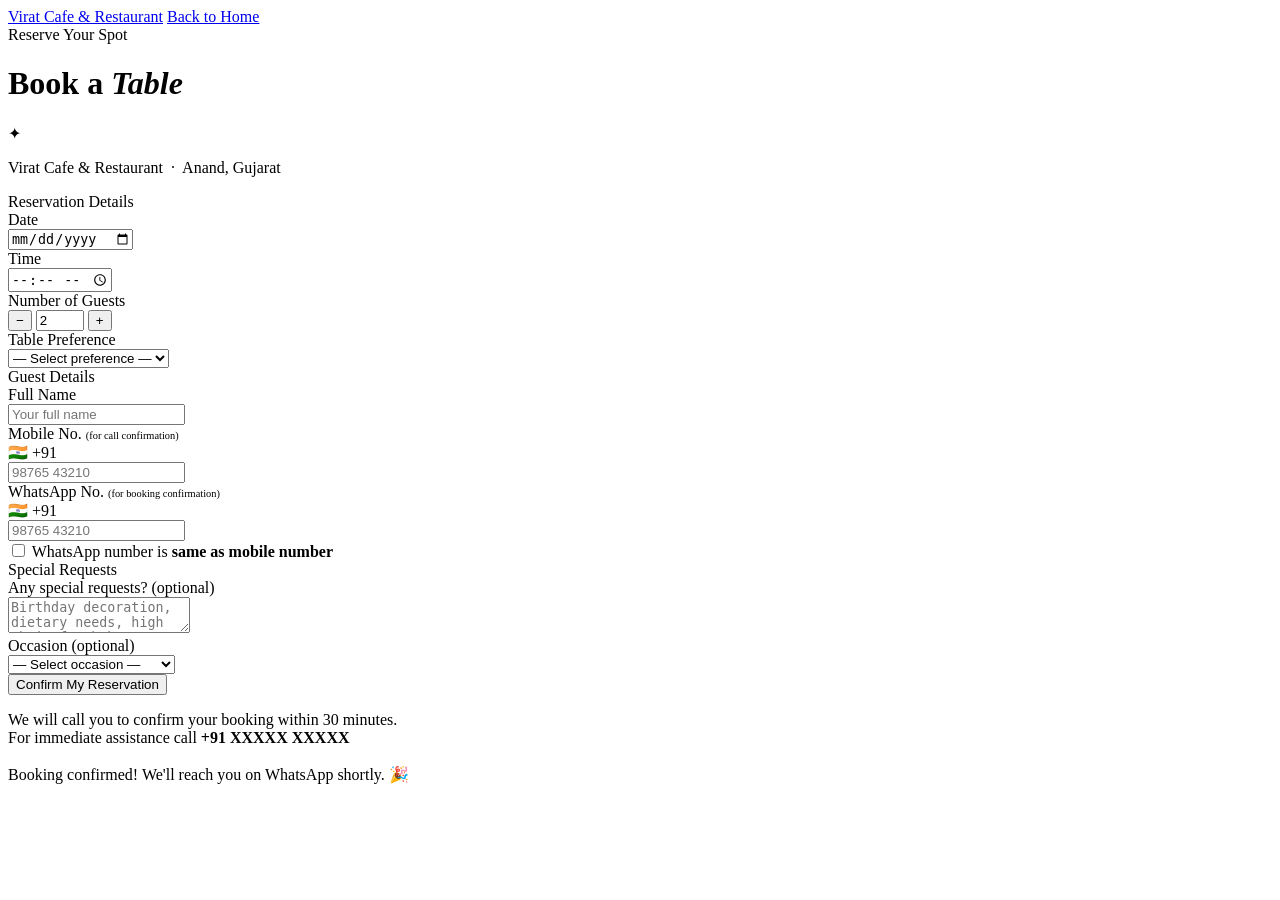
==== bookingtable.html @ a5eb3bc1 "Add files via upload" ====
<!DOCTYPE html>
<html lang="en">
<head>
    <meta charset="UTF-8">
    <meta name="viewport" content="width=device-width, initial-scale=1.0">
    <title>Virat cafe & restaurant</title>
     <link rel="stylesheet" href="bookingtable.css">
</head>
<body>
      <!-- Navbar -->
  <nav class="navbar">
    <a class="nav-logo" href="index.html">Virat Cafe &amp; Restaurant</a>
    <a class="nav-back" href="index.html"><i class="fa fa-arrow-left"></i> Back to Home</a>
  </nav>
 
  <div class="page">
    <div class="container">
 
      <!-- Header -->
      <div class="page-header">
        <div class="badge"><i class="fa fa-utensils"></i> Reserve Your Spot</div>
        <h1>Book a <em>Table</em></h1>
        <div class="header-rule"><span>✦</span></div>
        <p>Virat Cafe &amp; Restaurant &nbsp;·&nbsp; Anand, Gujarat</p>
      </div>
 
      <!-- Form Card -->
      <div class="form-card">
        <form id="bookingForm" onsubmit="handleSubmit(event)">
 
          <!-- ── 1. Reservation Details ── -->
          <div class="form-section">
            <div class="section-title"><i class="fa fa-calendar-alt"></i> Reservation Details</div>
 
            <!-- Date & Time -->
            <div class="datetime-row">
              <div class="field">
                <label>Date</label>
                <div class="input-wrap">
                  <i class="icon fa fa-calendar"></i>
                  <input type="date" id="date" required/>
                </div>
              </div>
              <div class="field">
                <label>Time</label>
                <div class="input-wrap">
                  <i class="icon fa fa-clock"></i>
                  <input type="time" id="time" required/>
                </div>
              </div>
            </div>
 
            <!-- Number of Guests -->
            <div class="field">
              <label>Number of Guests</label>
              <div class="guest-counter">
                <button type="button" class="guest-btn" onclick="changeGuests(-1)">−</button>
                <input class="guest-input" type="number" id="guests" value="2" min="1" max="20" readonly/>
                <button type="button" class="guest-btn" onclick="changeGuests(1)">+</button>
              </div>
            </div>
 
            <!-- Table Preference -->
            <div class="field no-icon">
              <label>Table Preference</label>
              <div class="input-wrap">
                <i class="icon fa fa-chair"></i>
                <select id="table">
                  <option value="">— Select preference —</option>
                  <option>Indoor – Regular</option>
                  <option>Indoor – Window Side</option>
                  <option>Outdoor – Garden</option>
                  <option>Private Dining</option>
                  <option>No preference</option>
                </select>
              </div>
            </div>
          </div>
 
          <!-- ── 2. Guest Details ── -->
          <div class="form-section">
            <div class="section-title"><i class="fa fa-user"></i> Guest Details</div>
 
            <!-- Name -->
            <div class="field">
              <label>Full Name</label>
              <div class="input-wrap">
                <i class="icon fa fa-user"></i>
                <input type="text" id="name" placeholder="Your full name" required/>
              </div>
            </div>
 
            <!-- Mobile for Call -->
            <div class="field">
              <label>Mobile No. <span style="color:var(--muted);font-size:.65rem;text-transform:none;letter-spacing:0">(for call confirmation)</span></label>
              <div class="input-wrap has-prefix">
                <div class="phone-prefix">🇮🇳 +91</div>
                <input type="tel" id="mobile" placeholder="98765 43210" maxlength="10" pattern="[0-9]{10}" required/>
              </div>
            </div>
 
            <!-- WhatsApp Number -->
            <div class="field">
              <label>WhatsApp No. <span style="color:var(--muted);font-size:.65rem;text-transform:none;letter-spacing:0">(for booking confirmation)</span></label>
              <div class="input-wrap has-prefix">
                <div class="phone-prefix">🇮🇳 +91</div>
                <input type="tel" id="whatsapp" placeholder="98765 43210" maxlength="10" pattern="[0-9]{10}"/>
              </div>
            </div>
 
            <!-- Same as mobile toggle -->
            <div class="field">
              <label class="whatsapp-row" for="sameNum">
                <input type="checkbox" id="sameNum" onchange="copyMobile(this)"/>
                <span>WhatsApp number is <strong>same as mobile number</strong></span>
                <i class="fa-brands fa-whatsapp wa-icon"></i>
              </label>
            </div>
          </div>
 
          <!-- ── 3. Special Requests ── -->
          <div class="form-section">
            <div class="section-title"><i class="fa fa-star"></i> Special Requests</div>
 
            <div class="field note-wrap">
              <label>Any special requests? (optional)</label>
              <div class="input-wrap">
                <i class="icon fa fa-pen"></i>
                <textarea id="note" placeholder="Birthday decoration, dietary needs, high chair for baby, etc."></textarea>
              </div>
            </div>
 
            <!-- Occasion -->
            <div class="field no-icon">
              <label>Occasion (optional)</label>
              <div class="input-wrap">
                <i class="icon fa fa-gift"></i>
                <select id="occasion">
                  <option value="">— Select occasion —</option>
                  <option>Birthday Celebration</option>
                  <option>Anniversary</option>
                  <option>Family Gathering</option>
                  <option>Business Lunch / Dinner</option>
                  <option>Date Night</option>
                  <option>Other</option>
                </select>
              </div>
            </div>
          </div>
 
        </form>
      </div>
 
      <!-- Submit button outside card for visual separation -->
      <div class="submit-wrap">
        <button class="btn-submit" onclick="handleSubmit(event)">
          <i class="fa fa-check-circle"></i>
          Confirm My Reservation
        </button>
      </div>
 
      <p class="page-foot">
        We will call you to confirm your booking within 30 minutes.<br>
        For immediate assistance call <strong style="color:var(--gold-lt)">+91 XXXXX XXXXX</strong>
      </p>
 
    </div>
  </div>
 
  <!-- Toast -->
  <div class="toast" id="toast">
    <i class="fa-brands fa-whatsapp" style="font-size:1.2rem"></i>
    Booking confirmed! We'll reach you on WhatsApp shortly. 🎉
  </div>
   <script src="bookingtable.js"></script>
</body>
</html>
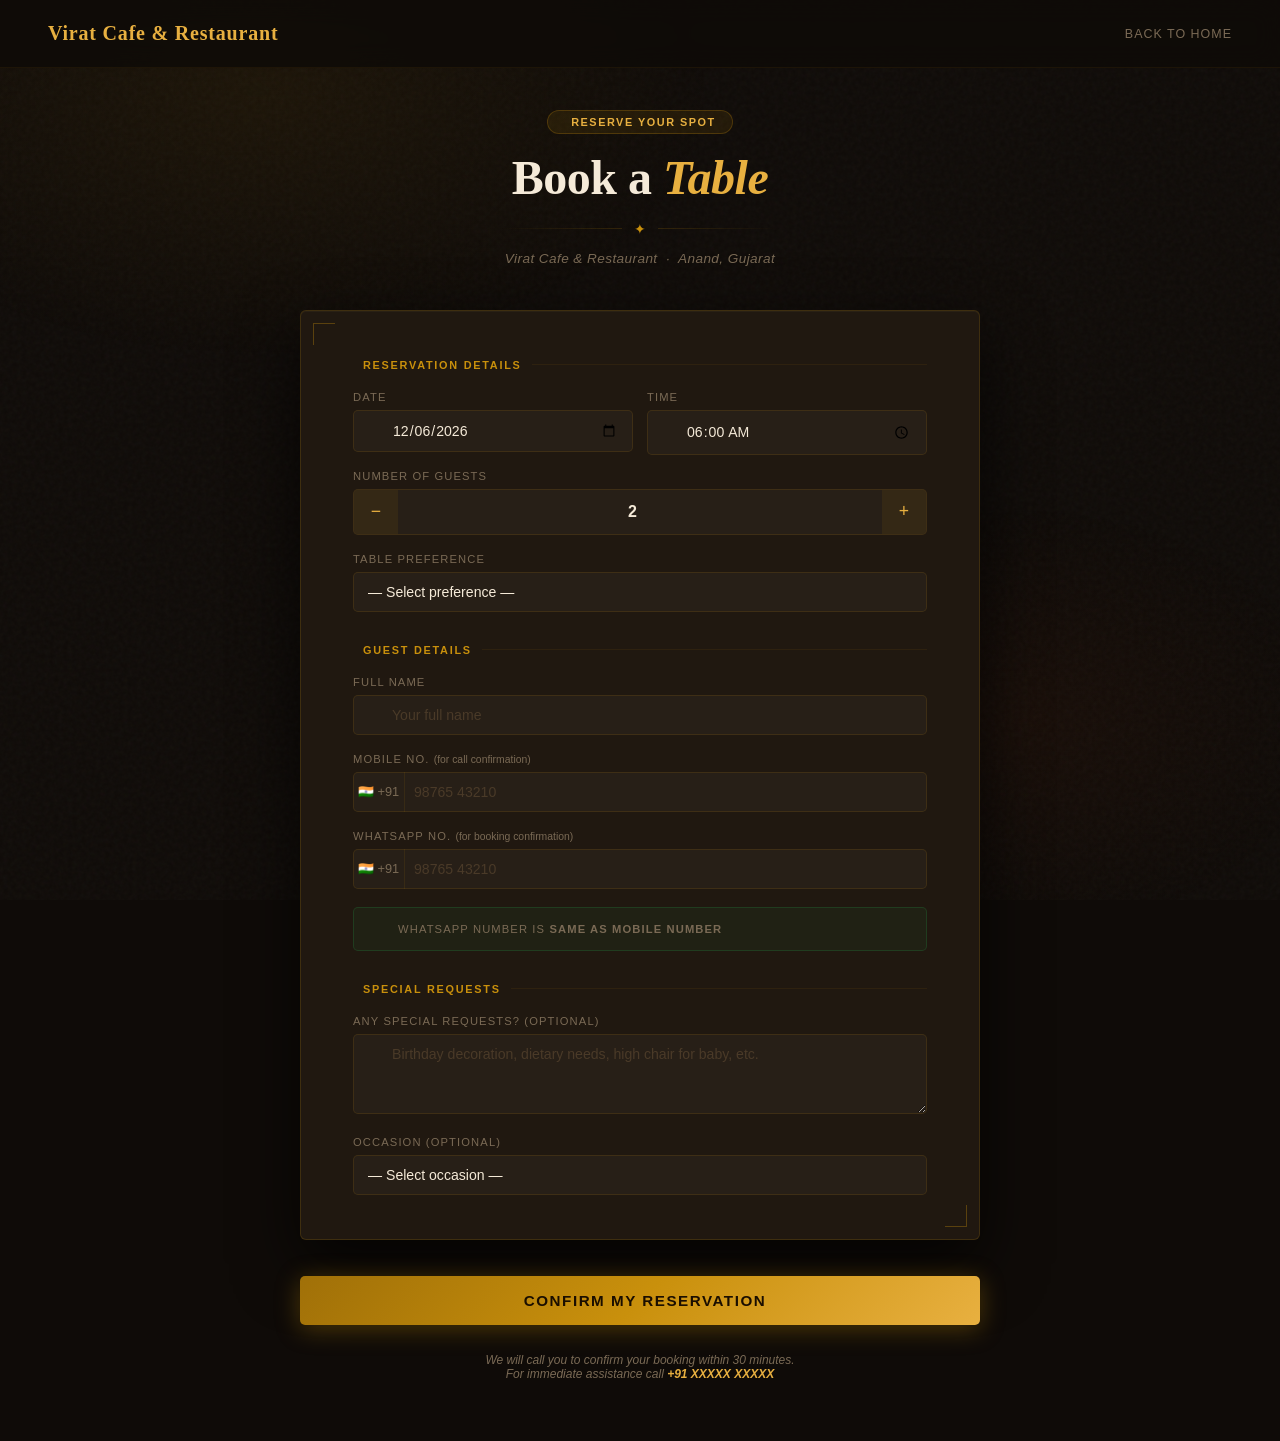
==== commit 3df9f7ec: "Add files via upload" ====
--- a/bookingtable.html
+++ b/bookingtable.html
@@ -9,8 +9,8 @@
 <body>
       <!-- Navbar -->
   <nav class="navbar">
-    <a class="nav-logo" href="index.html">Virat Cafe &amp; Restaurant</a>
-    <a class="nav-back" href="index.html"><i class="fa fa-arrow-left"></i> Back to Home</a>
+    <a class="nav-logo" href="cafe.html">Virat Cafe &amp; Restaurant</a>
+    <a class="nav-back" href="cafe.html"><i class="fa fa-arrow-left"></i> Back to Home</a>
   </nav>
  
   <div class="page">
--- a/bookingtable.css
+++ b/bookingtable.css
@@ -0,0 +1,403 @@
+    *, *::before, *::after { box-sizing: border-box; margin: 0; padding: 0; }
+ 
+    :root {
+      --bg:         #0f0b08;
+      --surface:    #1a1410;
+      --card:       #201810;
+      --gold:       #c9900c;
+      --gold-lt:    #e8b040;
+      --gold-pale:  #f5d98a;
+      --rust:       #a83c10;
+      --cream:      #f5ead8;
+      --muted:      #7a6a55;
+      --border:     rgba(201,144,12,0.18);
+      --border-dim: rgba(201,144,12,0.08);
+      --text:       #ede0cc;
+      --shadow:     0 24px 64px rgba(0,0,0,0.7);
+    }
+ 
+    html { scroll-behavior: smooth; }
+ 
+    body {
+      background: var(--bg);
+      font-family: 'Jost', sans-serif;
+      color: var(--text);
+      min-height: 100vh;
+      position: relative;
+      overflow-x: hidden;
+    }
+ 
+    /* ── atmospheric bg pattern ── */
+    body::before {
+      content: '';
+      position: fixed; inset: 0;
+      background:
+        radial-gradient(ellipse 60% 50% at 20% 10%, rgba(201,144,12,0.07) 0%, transparent 60%),
+        radial-gradient(ellipse 40% 40% at 80% 80%, rgba(168,60,16,0.06) 0%, transparent 60%);
+      pointer-events: none; z-index: 0;
+    }
+ 
+    body::after {
+      content: '';
+      position: fixed; inset: 0;
+      background-image: url("data:image/svg+xml,%3Csvg viewBox='0 0 300 300' xmlns='http://www.w3.org/2000/svg'%3E%3Cfilter id='n'%3E%3CfeTurbulence type='fractalNoise' baseFrequency='0.65' numOctaves='4' stitchTiles='stitch'/%3E%3C/filter%3E%3Crect width='100%25' height='100%25' filter='url(%23n)' opacity='0.035'/%3E%3C/svg%3E");
+      pointer-events: none; z-index: 0;
+    }
+ 
+    /* ── navbar ── */
+    .navbar {
+      position: fixed; top: 0; left: 0; right: 0;
+      z-index: 100;
+      display: flex; align-items: center; justify-content: space-between;
+      padding: 0 48px;
+      height: 68px;
+      background: rgba(15,11,8,0.85);
+      backdrop-filter: blur(12px);
+      border-bottom: 1px solid var(--border-dim);
+    }
+    .nav-logo {
+      font-family: 'Cormorant Garamond', serif;
+      font-size: 1.25rem; font-weight: 600;
+      color: var(--gold-lt);
+      letter-spacing: 0.04em;
+      text-decoration: none;
+    }
+    .nav-back {
+      display: flex; align-items: center; gap: 8px;
+      font-size: 0.78rem; font-weight: 500;
+      color: var(--muted); letter-spacing: 0.08em;
+      text-transform: uppercase; text-decoration: none;
+      transition: color 0.2s;
+    }
+    .nav-back:hover { color: var(--gold-lt); }
+    .nav-back i { font-size: 0.7rem; }
+ 
+    /* ── page layout ── */
+    .page {
+      position: relative; z-index: 1;
+      min-height: 100vh;
+      display: flex; align-items: flex-start; justify-content: center;
+      padding: 108px 16px 60px;
+    }
+ 
+    .container {
+      width: 100%; max-width: 680px;
+    }
+ 
+    /* ── header ── */
+    .page-header {
+      text-align: center;
+      margin-bottom: 44px;
+      animation: fadeUp 0.7s cubic-bezier(.16,1,.3,1) both;
+    }
+ 
+    .badge {
+      display: inline-flex; align-items: center; gap: 7px;
+      background: rgba(201,144,12,0.1);
+      border: 1px solid rgba(201,144,12,0.25);
+      border-radius: 30px;
+      padding: 5px 16px;
+      font-size: 0.68rem; font-weight: 600;
+      color: var(--gold-lt); letter-spacing: 0.14em;
+      text-transform: uppercase;
+      margin-bottom: 18px;
+    }
+ 
+    .page-header h1 {
+      font-family: 'Cormorant Garamond', serif;
+      font-size: 3rem; font-weight: 700;
+      color: var(--cream);
+      line-height: 1.1; letter-spacing: -0.01em;
+    }
+    .page-header h1 em {
+      font-style: italic; color: var(--gold-lt);
+    }
+ 
+    .header-rule {
+      display: flex; align-items: center; gap: 12px;
+      margin: 16px auto 14px; max-width: 280px;
+    }
+    .header-rule::before, .header-rule::after {
+      content: ''; flex: 1; height: 1px;
+      background: linear-gradient(to right, transparent, var(--border));
+    }
+    .header-rule::after {
+      background: linear-gradient(to left, transparent, var(--border));
+    }
+    .header-rule span { color: var(--gold); font-size: 0.9rem; }
+ 
+    .page-header p {
+      font-size: 0.85rem; color: var(--muted);
+      font-style: italic; letter-spacing: 0.03em;
+    }
+ 
+    /* ── card ── */
+    .form-card {
+      background: var(--card);
+      border: 1px solid var(--border);
+      border-radius: 6px;
+      padding: 48px 52px 44px;
+      box-shadow: var(--shadow), inset 0 1px 0 rgba(255,220,120,0.04);
+      position: relative;
+      animation: fadeUp 0.8s cubic-bezier(.16,1,.3,1) 0.1s both;
+    }
+ 
+    /* corner accents */
+    .form-card::before, .form-card::after {
+      content: '';
+      position: absolute;
+      width: 22px; height: 22px;
+      border-color: rgba(201,144,12,0.35);
+      border-style: solid;
+    }
+    .form-card::before { top: 12px; left: 12px; border-width: 1px 0 0 1px; }
+    .form-card::after  { bottom: 12px; right: 12px; border-width: 0 1px 1px 0; }
+ 
+    /* ── section titles inside form ── */
+    .form-section {
+      margin-bottom: 32px;
+    }
+    .form-section:last-of-type { margin-bottom: 0; }
+ 
+    .section-title {
+      display: flex; align-items: center; gap: 10px;
+      font-size: 0.68rem; font-weight: 600;
+      color: var(--gold); letter-spacing: 0.16em;
+      text-transform: uppercase;
+      margin-bottom: 20px;
+    }
+    .section-title::after {
+      content: ''; flex: 1; height: 1px;
+      background: var(--border-dim);
+    }
+ 
+    /* ── fields ── */
+    .field { margin-bottom: 18px; }
+    .field:last-child { margin-bottom: 0; }
+ 
+    .field-row {
+      display: grid; grid-template-columns: 1fr 1fr;
+      gap: 14px;
+    }
+ 
+    label {
+      display: block;
+      font-size: 0.7rem; font-weight: 500;
+      color: var(--muted); letter-spacing: 0.1em;
+      text-transform: uppercase;
+      margin-bottom: 7px;
+    }
+ 
+    .input-wrap { position: relative; }
+ 
+    .input-wrap .icon {
+      position: absolute; left: 14px; top: 50%;
+      transform: translateY(-50%);
+      color: var(--muted); font-size: 0.82rem;
+      pointer-events: none;
+      transition: color 0.2s;
+    }
+ 
+    input, select, textarea {
+      width: 100%;
+      background: rgba(255,255,255,0.03);
+      border: 1px solid rgba(201,144,12,0.14);
+      border-radius: 5px;
+      padding: 11px 14px 11px 38px;
+      color: var(--cream);
+      font-family: 'Jost', sans-serif;
+      font-size: 0.88rem;
+      outline: none;
+      transition: border-color 0.2s, background 0.2s, box-shadow 0.2s;
+      -webkit-appearance: none;
+      appearance: none;
+    }
+ 
+    select { cursor: pointer; }
+    select option { background: #201810; color: var(--cream); }
+ 
+    textarea {
+      padding-left: 38px;
+      resize: vertical;
+      min-height: 80px;
+    }
+ 
+    input::placeholder, textarea::placeholder { color: #4a3a28; }
+ 
+    input:focus, select:focus, textarea:focus {
+      border-color: rgba(201,144,12,0.45);
+      background: rgba(201,144,12,0.04);
+      box-shadow: 0 0 0 3px rgba(201,144,12,0.08);
+    }
+ 
+    .input-wrap:focus-within .icon { color: var(--gold-lt); }
+ 
+    /* no-icon inputs */
+    .no-icon input, .no-icon select, .no-icon textarea {
+      padding-left: 14px;
+    }
+ 
+    /* guest counter */
+    .guest-counter {
+      display: flex; align-items: center; gap: 0;
+      border: 1px solid rgba(201,144,12,0.14);
+      border-radius: 5px;
+      overflow: hidden;
+      background: rgba(255,255,255,0.03);
+    }
+    .guest-btn {
+      width: 44px; height: 44px;
+      background: rgba(201,144,12,0.08);
+      border: none;
+      color: var(--gold-lt);
+      font-size: 1.1rem;
+      cursor: pointer;
+      display: flex; align-items: center; justify-content: center;
+      transition: background 0.2s;
+      flex-shrink: 0;
+    }
+    .guest-btn:hover { background: rgba(201,144,12,0.18); }
+    .guest-input {
+      flex: 1; border: none !important;
+      background: transparent !important;
+      text-align: center;
+      font-size: 1rem; font-weight: 600;
+      color: var(--cream) !important;
+      padding: 0 !important;
+      box-shadow: none !important;
+    }
+ 
+    /* date/time row */
+    .datetime-row {
+      display: grid; grid-template-columns: 1fr 1fr;
+      gap: 14px;
+    }
+ 
+    /* phone with flag */
+    .phone-prefix {
+      position: absolute; left: 0; top: 0; bottom: 0;
+      width: 52px;
+      display: flex; align-items: center; justify-content: center;
+      border-right: 1px solid rgba(201,144,12,0.1);
+      color: var(--muted); font-size: 0.8rem;
+      pointer-events: none;
+    }
+    .has-prefix input {
+      padding-left: 60px;
+    }
+ 
+    /* whatsapp toggle */
+    .whatsapp-row {
+      display: flex; align-items: center; gap: 12px;
+      padding: 12px 14px;
+      background: rgba(37,211,102,0.05);
+      border: 1px solid rgba(37,211,102,0.15);
+      border-radius: 5px;
+      cursor: pointer;
+      transition: background 0.2s, border-color 0.2s;
+    }
+    .whatsapp-row:hover { background: rgba(37,211,102,0.09); border-color: rgba(37,211,102,0.28); }
+    .whatsapp-row input[type="checkbox"] {
+      width: 18px; height: 18px; padding: 0;
+      accent-color: #25d366;
+      cursor: pointer; flex-shrink: 0;
+      border: none; background: none; box-shadow: none;
+    }
+    .whatsapp-row label {
+      margin: 0; text-transform: none; letter-spacing: 0;
+      font-size: 0.82rem; color: var(--text);
+      cursor: pointer; font-weight: 400;
+    }
+    .whatsapp-row label strong { color: #25d366; }
+    .wa-icon { color: #25d366; font-size: 1.05rem; margin-left: auto; flex-shrink: 0; }
+ 
+    /* special note */
+    .note-wrap .icon { top: 14px; transform: none; }
+ 
+    /* ── submit button ── */
+    .submit-wrap {
+      margin-top: 36px;
+      animation: fadeUp 0.7s cubic-bezier(.16,1,.3,1) 0.25s both;
+    }
+ 
+    .btn-submit {
+      width: 100%;
+      position: relative; overflow: hidden;
+      padding: 16px 24px;
+      background: linear-gradient(135deg, #a07008, #c9900c, #e8b040);
+      border: none; border-radius: 5px;
+      color: #1a0e00;
+      font-family: 'Jost', sans-serif;
+      font-size: 0.95rem; font-weight: 600;
+      letter-spacing: 0.1em; text-transform: uppercase;
+      cursor: pointer;
+      box-shadow: 0 4px 24px rgba(201,144,12,0.35), 0 1px 4px rgba(0,0,0,0.5);
+      transition: transform 0.15s, box-shadow 0.2s;
+      display: flex; align-items: center; justify-content: center; gap: 10px;
+    }
+ 
+    .btn-submit:hover {
+      transform: translateY(-2px);
+      box-shadow: 0 8px 32px rgba(201,144,12,0.5), 0 2px 8px rgba(0,0,0,0.4);
+    }
+    .btn-submit:active { transform: translateY(0); }
+ 
+    /* shimmer */
+    .btn-submit::after {
+      content: '';
+      position: absolute; top: 0; left: -70%;
+      width: 50%; height: 100%;
+      background: linear-gradient(90deg, transparent, rgba(255,255,255,0.22), transparent);
+      animation: shimmer 2.8s ease-in-out 1s infinite;
+    }
+    @keyframes shimmer {
+      0%   { left: -70%; }
+      100% { left: 130%; }
+    }
+ 
+    .btn-submit i { font-size: 1rem; }
+ 
+    /* ── confirmation toast ── */
+    .toast {
+      display: none;
+      position: fixed; bottom: 32px; left: 50%;
+      transform: translateX(-50%) translateY(20px);
+      background: #1c2e1e;
+      border: 1px solid rgba(37,211,102,0.3);
+      border-radius: 8px;
+      padding: 14px 24px;
+      color: #7ee8a2;
+      font-size: 0.85rem; font-weight: 500;
+      box-shadow: 0 8px 32px rgba(0,0,0,0.5);
+      z-index: 200;
+      white-space: nowrap;
+      align-items: center; gap: 10px;
+      animation: toastIn 0.4s cubic-bezier(.16,1,.3,1) both;
+    }
+    .toast.show { display: flex; }
+    @keyframes toastIn {
+      from { opacity: 0; transform: translateX(-50%) translateY(20px); }
+      to   { opacity: 1; transform: translateX(-50%) translateY(0); }
+    }
+ 
+    /* ── footer note ── */
+    .page-foot {
+      text-align: center;
+      margin-top: 28px;
+      font-size: 0.75rem; color: var(--muted);
+      font-style: italic;
+      animation: fadeUp 0.7s cubic-bezier(.16,1,.3,1) 0.35s both;
+    }
+ 
+    @keyframes fadeUp {
+      from { opacity: 0; transform: translateY(18px); }
+      to   { opacity: 1; transform: translateY(0); }
+    }
+ 
+    @media (max-width: 600px) {
+      .navbar { padding: 0 20px; }
+      .form-card { padding: 32px 22px 28px; }
+      .page-header h1 { font-size: 2.2rem; }
+      .field-row, .datetime-row { grid-template-columns: 1fr; gap: 0; }
+      .field-row .field, .datetime-row .field { margin-bottom: 18px; }
+    }
